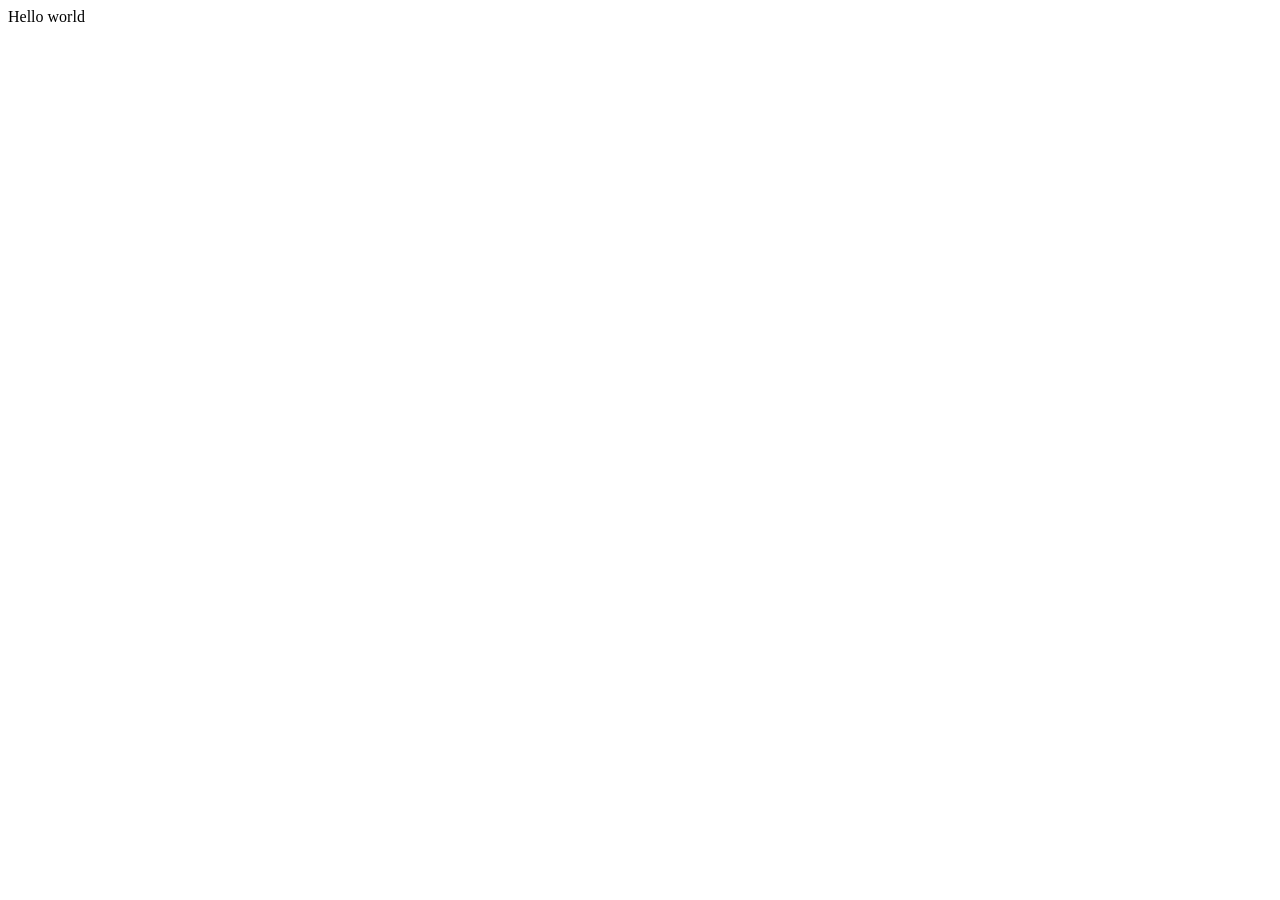
==== index.html @ 1959e89b "Archivos base del proyecto" ====
<!DOCTYPE html>
<html>

<head>
  <meta charset="utf-8">
  <meta name="viewport" content="width=device-width">
  <title>replit</title>
</head>

<body>
  Hello world

  <!--
  This script places a badge on your repl's full-browser view back to your repl's cover
  page. Try various colors for the theme: dark, light, red, orange, yellow, lime, green,
  teal, blue, blurple, magenta, pink!
  -->
  <script src="https://replit.com/public/js/replit-badge-v2.js" theme="dark" position="bottom-right"></script>
</body>

</html>
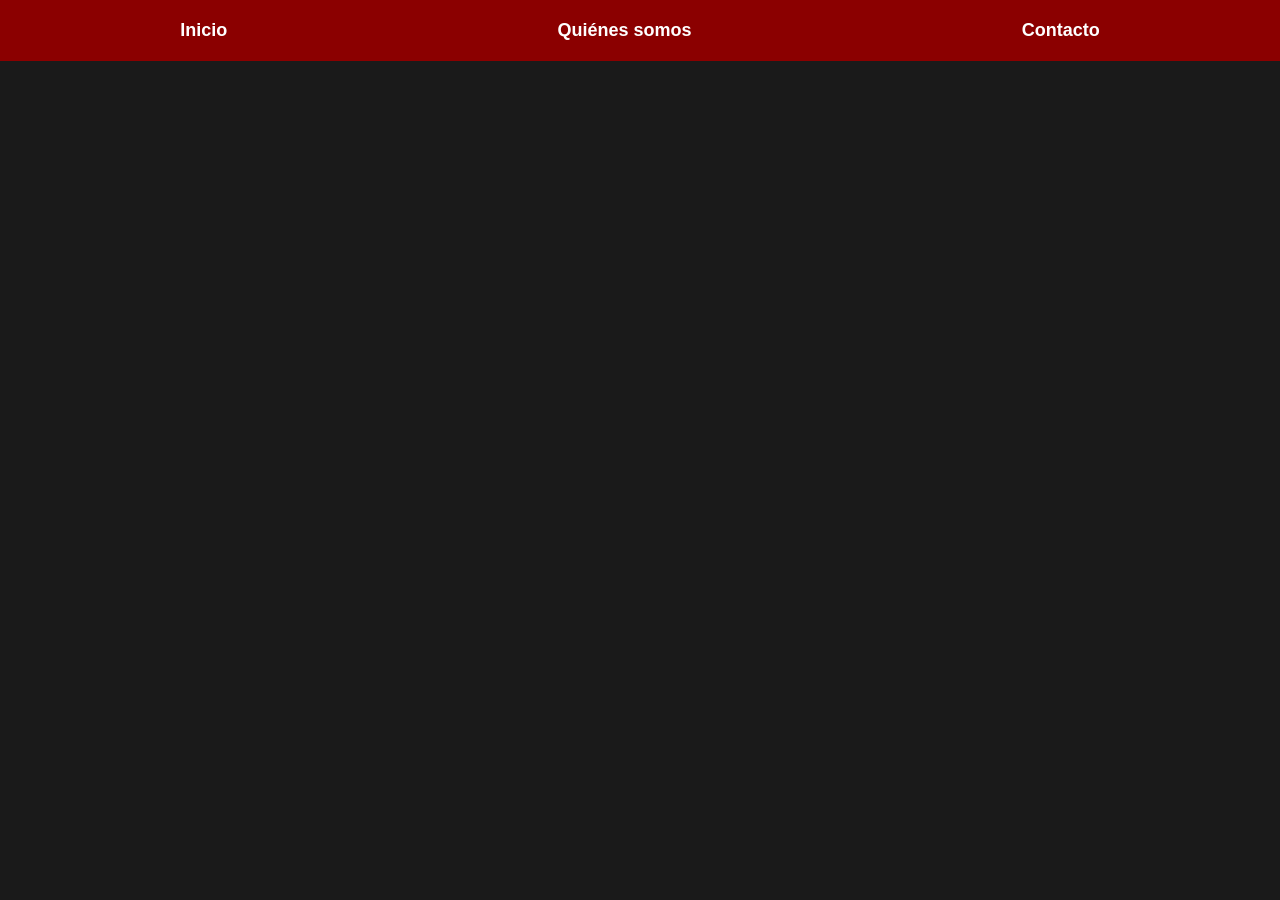
==== commit 149dd869: "Tarea 1: Menu de navegacion con estilos css" ====
--- a/index.html
+++ b/index.html
@@ -5,10 +5,17 @@
   <meta charset="utf-8">
   <meta name="viewport" content="width=device-width">
   <title>replit</title>
+  <link rel="stylesheet" href="style.css"
 </head>
 
 <body>
-  Hello world
+<nav class="menu-nav">
+    <ul>
+      <li>Inicio</li>
+      <li>Quiénes somos</li>
+      <li>Contacto</li>
+    </ul>
+  </nav>
 
   <!--
   This script places a badge on your repl's full-browser view back to your repl's cover
--- a/style.css
+++ b/style.css
@@ -0,0 +1,30 @@
+html {
+    height: 100%;
+    width: 100%;
+  }
+body {
+  margin: 0;
+  font-family: Arial, sans-serif;
+  background-color: #1a1a1a;
+  color: #f2f2f2;
+}
+.menu-nav {
+  background-color: #8b0000;
+  position: sticky;
+  top: 0;
+  padding: 15px;
+  z-index: 1000;
+}
+.menu-nav ul {
+  list-style-type: none;
+  margin: 0;
+  padding: 0;
+  display: flex;
+  justify-content: space-around;
+}
+.menu-nav li {
+  color: white;
+  font-weight: bold;
+  font-size: 18px;
+  padding: 5px 10px;
+}
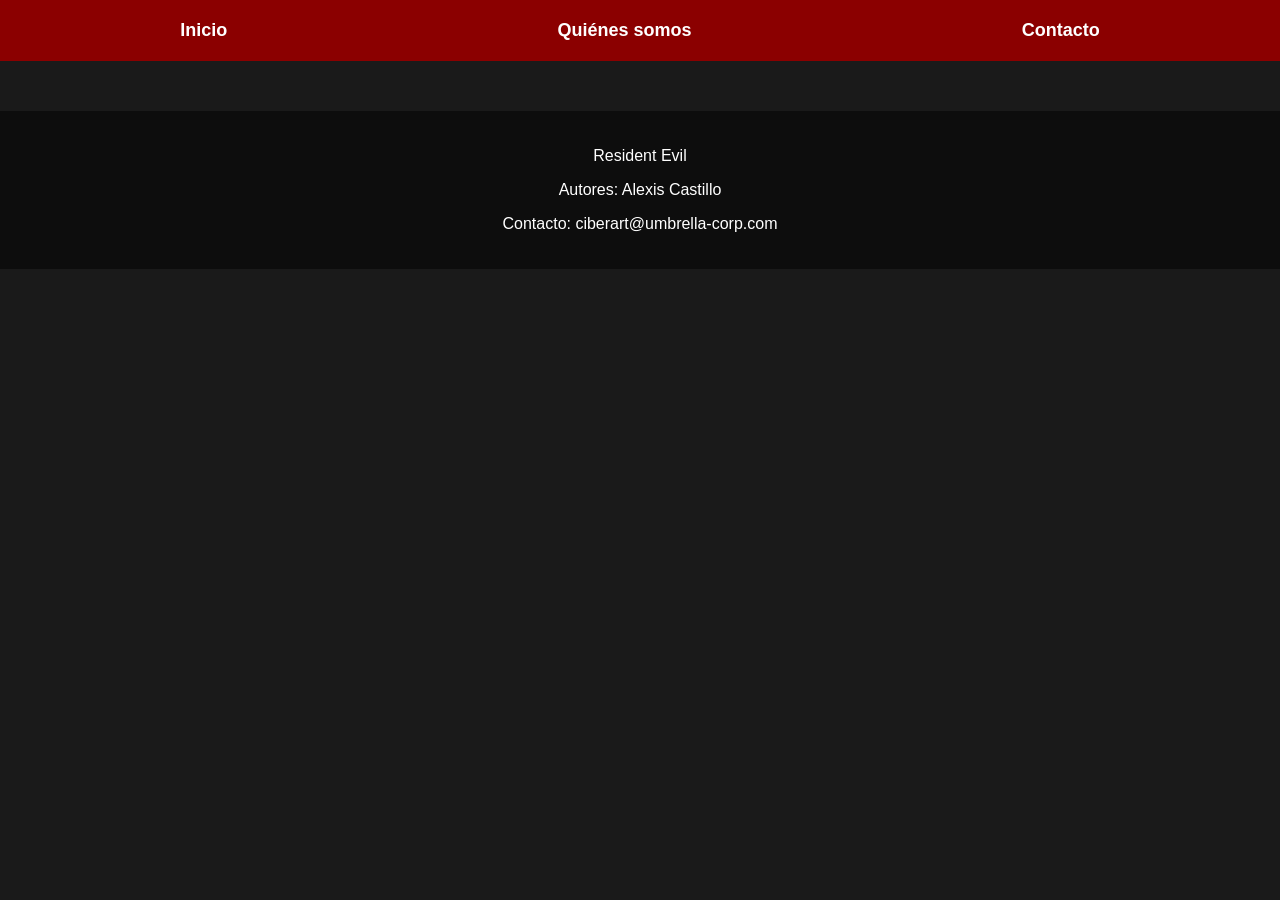
==== commit 0906ea07: "Tarea 2: Pie de pagina agregafo" ====
--- a/index.html
+++ b/index.html
@@ -22,6 +22,11 @@
   page. Try various colors for the theme: dark, light, red, orange, yellow, lime, green,
   teal, blue, blurple, magenta, pink!
   -->
+  <footer class="pie-pagina">
+    <p>Resident Evil</p>
+    <p>Autores: Alexis Castillo</p>
+    <p>Contacto: ciberart@umbrella-corp.com</p>
+  </footer>
   <script src="https://replit.com/public/js/replit-badge-v2.js" theme="dark" position="bottom-right"></script>
 </body>
 
--- a/style.css
+++ b/style.css
@@ -27,4 +27,11 @@
   font-weight: bold;
   font-size: 18px;
   padding: 5px 10px;
+}
+.pie-pagina {
+  background-color: #0d0d0d;
+  color: white;
+  text-align: center;
+  padding: 20px;
+  margin-top: 50px;
 }
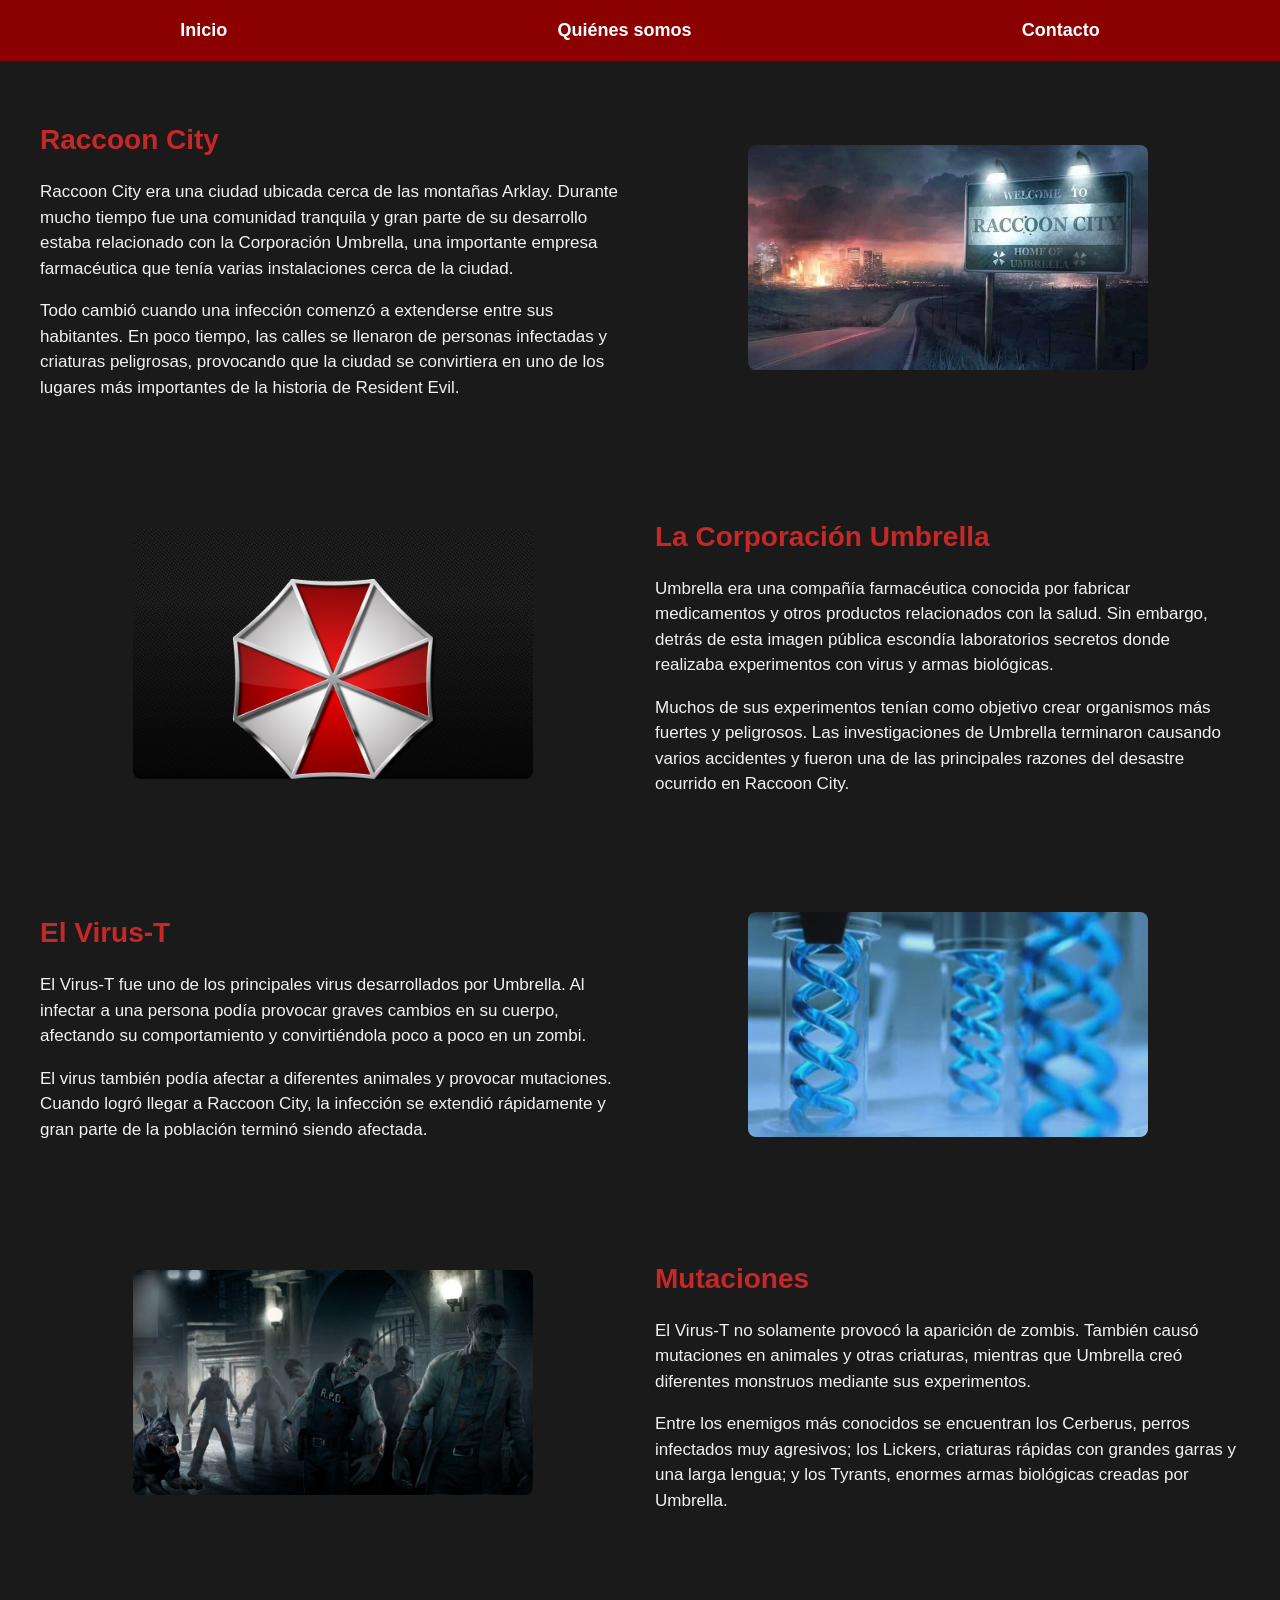
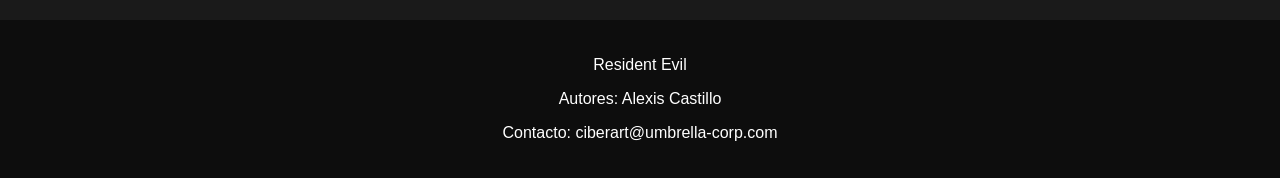
==== commit afdf20c5: "Tarea 3. Se añadieron imagenes e informacion al blog" ====
--- a/index.html
+++ b/index.html
@@ -17,6 +17,86 @@
     </ul>
   </nav>
 
+<main class="bloque-contenido">
+  <div class="bloque-textos">
+    <h2>Raccoon City</h2>
+    <p>
+      Raccoon City era una ciudad ubicada cerca de las montañas Arklay.
+      Durante mucho tiempo fue una comunidad tranquila y gran parte de su
+      desarrollo estaba relacionado con la Corporación Umbrella, una importante
+      empresa farmacéutica que tenía varias instalaciones cerca de la ciudad.
+    </p>
+    <p>
+      Todo cambió cuando una infección comenzó a extenderse entre sus habitantes.
+      En poco tiempo, las calles se llenaron de personas infectadas y criaturas
+      peligrosas, provocando que la ciudad se convirtiera en uno de los lugares
+      más importantes de la historia de Resident Evil.
+    </p>
+  </div>
+
+  <div class="bloque-imagen-espacio">
+    <p><img src="Pic/Raccoon.jpg"></p>
+  </div>
+</main>
+<main class="bloque-contenido">
+
+  <div class="bloque-imagen-espacio">
+    <p><img src="Pic/Umbrella.jpg"></p>
+  </div>
+
+  <div class="bloque-textos">
+    <h2>La Corporación Umbrella</h2>
+    <p>
+      Umbrella era una compañía farmacéutica conocida por fabricar medicamentos
+      y otros productos relacionados con la salud. Sin embargo, detrás de esta
+      imagen pública escondía laboratorios secretos donde realizaba experimentos
+      con virus y armas biológicas.
+    </p>
+    <p>
+      Muchos de sus experimentos tenían como objetivo crear organismos más
+      fuertes y peligrosos. Las investigaciones de Umbrella terminaron causando
+      varios accidentes y fueron una de las principales razones del desastre
+      ocurrido en Raccoon City.
+    </p>
+  </div>
+</main>
+<main class="bloque-contenido">
+  <div class="bloque-textos">
+    <h2>El Virus-T</h2>
+    <p>
+      El Virus-T fue uno de los principales virus desarrollados por Umbrella.
+      Al infectar a una persona podía provocar graves cambios en su cuerpo,
+      afectando su comportamiento y convirtiéndola poco a poco en un zombi.
+    </p>
+    <p>
+      El virus también podía afectar a diferentes animales y provocar
+      mutaciones. Cuando logró llegar a Raccoon City, la infección se extendió
+      rápidamente y gran parte de la población terminó siendo afectada.
+    </p>
+  </div>
+  <div class="bloque-imagen-espacio">
+    <p><img src="Pic/Virus.jpg"></p>
+  </div>
+</main>
+<main class="bloque-contenido inversion">
+  <div class="bloque-imagen-espacio">
+    <p><img src="Pic/Zombies.jpg"></p>
+  </div>
+  <div class="bloque-textos">
+    <h2>Mutaciones</h2>
+    <p>
+      El Virus-T no solamente provocó la aparición de zombis. También causó
+      mutaciones en animales y otras criaturas, mientras que Umbrella creó
+      diferentes monstruos mediante sus experimentos.
+    </p>
+    <p>
+      Entre los enemigos más conocidos se encuentran los Cerberus, perros
+      infectados muy agresivos; los Lickers, criaturas rápidas con grandes
+      garras y una larga lengua; y los Tyrants, enormes armas biológicas
+      creadas por Umbrella.
+    </p>
+  </div>
+</main>
   <!--
   This script places a badge on your repl's full-browser view back to your repl's cover
   page. Try various colors for the theme: dark, light, red, orange, yellow, lime, green,
@@ -29,5 +109,4 @@
   </footer>
   <script src="https://replit.com/public/js/replit-badge-v2.js" theme="dark" position="bottom-right"></script>
 </body>
-
 </html>
--- a/style.css
+++ b/style.css
@@ -34,4 +34,37 @@
   text-align: center;
   padding: 20px;
   margin-top: 50px;
+}
+
+.bloque-contenido {
+  display: flex;
+  align-items: center;
+  justify-content: space-between;
+  padding: 40px;
+  gap: 30px;
+}
+
+.bloque-textos {
+  width: 50%;
+}
+
+.bloque-textos h2 {
+  color: #c62828;
+  font-size: 28px;
+}
+
+.bloque-textos p {
+  font-size: 17px;
+  line-height: 1.5;
+}
+
+.bloque-imagen-espacio {
+  width: 50%;
+  text-align: center;
+}
+
+.bloque-imagen-espacio img {
+  width: 400px;
+  max-width: 100%;
+  border-radius: 8px;
 }
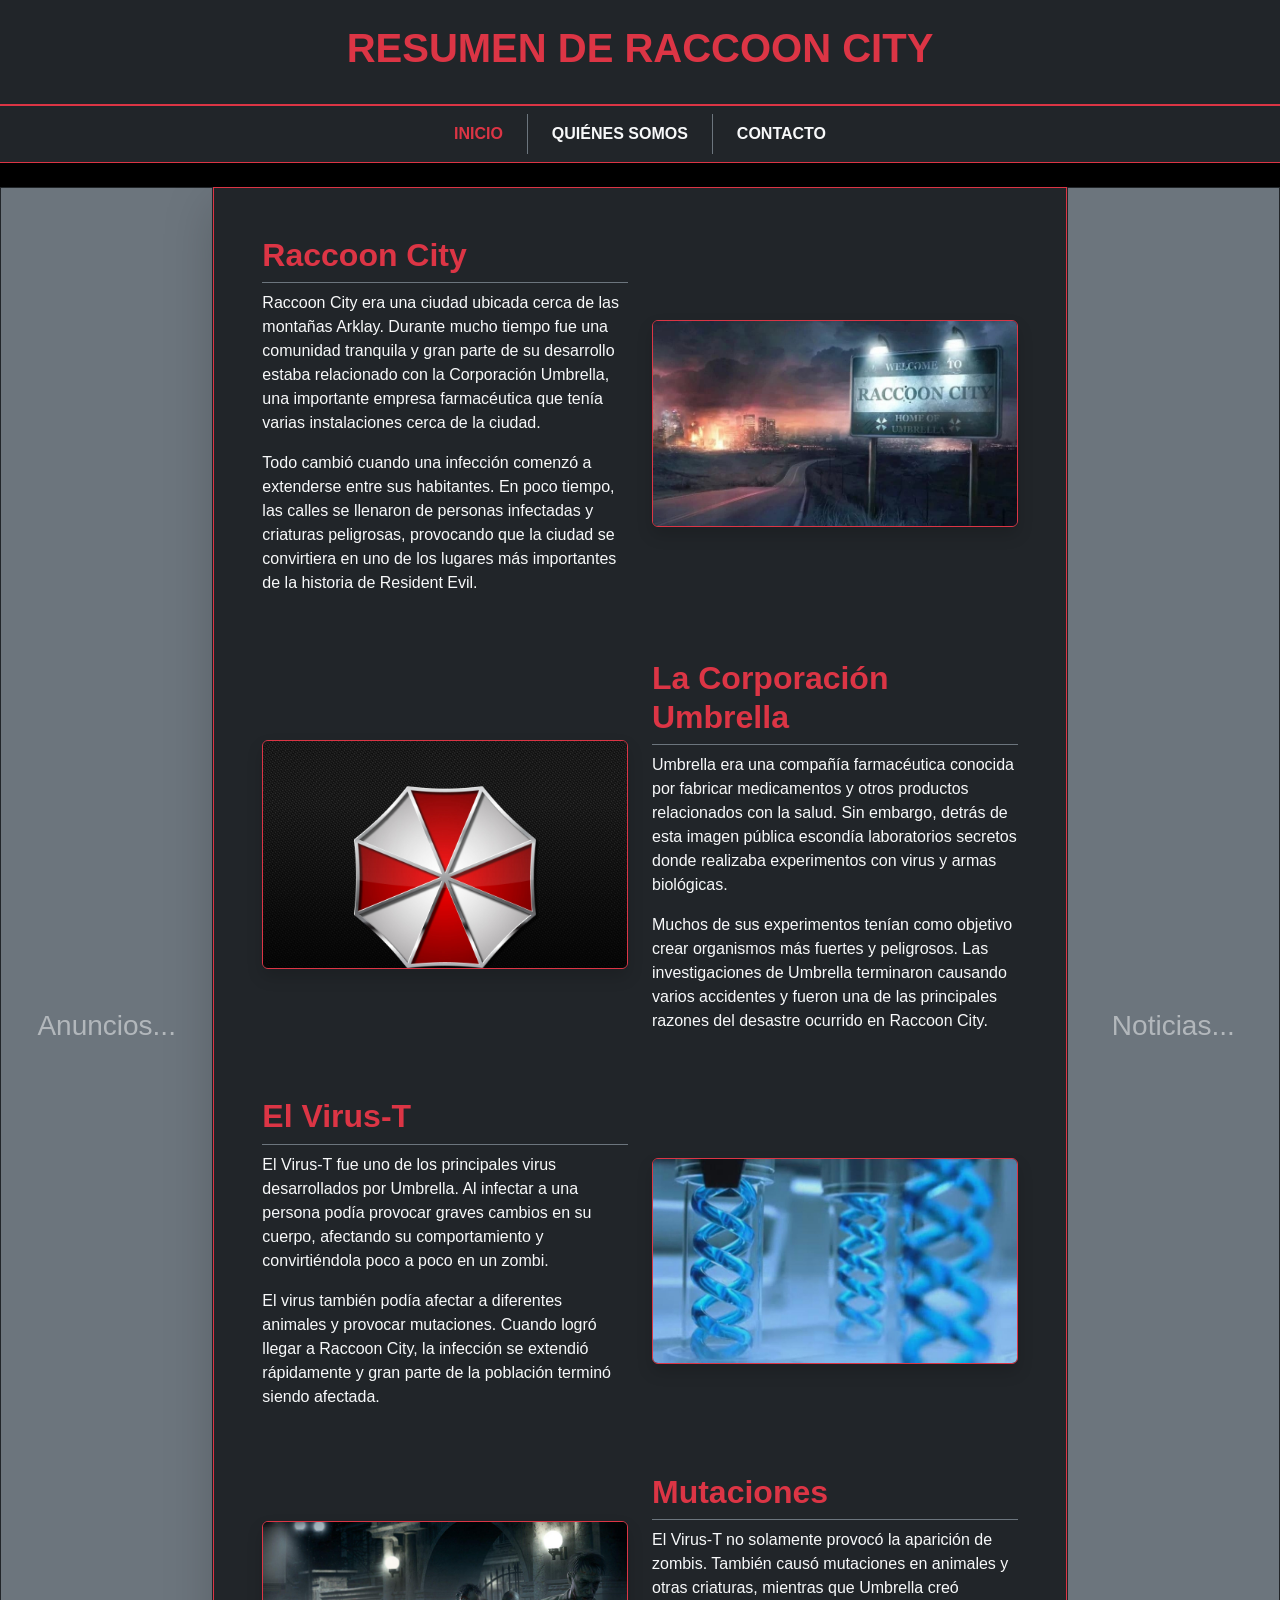
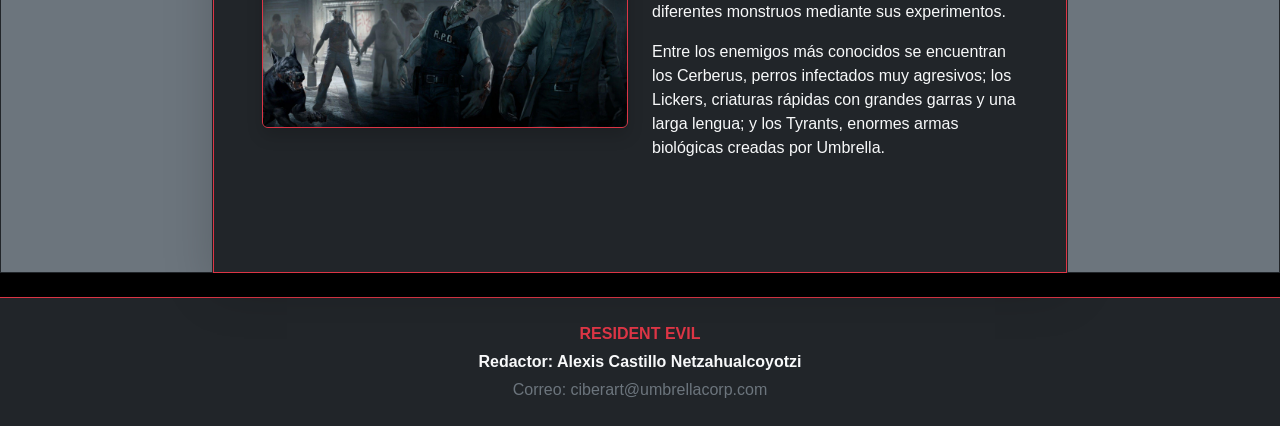
==== commit 6a16dc79: "index mejorado con bootstrap y nuevos html añadidos" ====
--- a/index.html
+++ b/index.html
@@ -1,112 +1,127 @@
 <!DOCTYPE html>
-<html>
-
+<html lang="es">
 <head>
   <meta charset="utf-8">
-  <meta name="viewport" content="width=device-width">
-  <title>replit</title>
-  <link rel="stylesheet" href="style.css"
+  <meta name="viewport" content="width=device-width, initial-scale=1">
+  <title>Archivos de Umbrella - Raccoon City</title>
+   <link href="https://cdn.jsdelivr.net/npm/bootstrap@5.3.8/dist/css/bootstrap.min.css" rel="stylesheet" integrity="sha384-sRIl4kxILFvY47J16cr9ZwB07vP4J8+LH7qKQnuqkuIAvNWLzeN8tE5YBujZqJLB" crossorigin="anonymous">
+  <link href="style.css" rel="stylesheet" type="text/css" />
 </head>
-
-<body>
-<nav class="menu-nav">
-    <ul>
-      <li>Inicio</li>
-      <li>Quiénes somos</li>
-      <li>Contacto</li>
-    </ul>
+<body class="bg-black text-light"> 
+  <header class="text-center py-4 bg-dark border-bottom border-danger">
+    <h1 class="text-danger fw-bold text-uppercase tracking-wide">Resumen de Raccoon City</h1>
+  </header>
+  
+<nav class="navbar navbar-expand-lg bg-dark mb-4 border-top border-bottom border-danger shadow-sm">
+    <div class="container-fluid justify-content-center">
+      <ul class="navbar-nav">
+        <li class="nav-item border-end border-secondary px-3">
+          <a class="nav-link text-danger fw-bold text-uppercase" href="index.html">Inicio</a>
+        </li>
+        <li class="nav-item border-end border-secondary px-3">
+          <a class="nav-link text-light text-uppercase fw-semibold" href="about.html">Quiénes Somos</a>
+        </li>
+        <li class="nav-item px-3">
+          <a class="nav-link text-light text-uppercase fw-semibold" href="contact.html">Contacto</a>
+        </li>
+      </ul>
+    </div>
   </nav>
-
-<main class="bloque-contenido">
-  <div class="bloque-textos">
-    <h2>Raccoon City</h2>
-    <p>
-      Raccoon City era una ciudad ubicada cerca de las montañas Arklay.
-      Durante mucho tiempo fue una comunidad tranquila y gran parte de su
-      desarrollo estaba relacionado con la Corporación Umbrella, una importante
-      empresa farmacéutica que tenía varias instalaciones cerca de la ciudad.
-    </p>
-    <p>
-      Todo cambió cuando una infección comenzó a extenderse entre sus habitantes.
-      En poco tiempo, las calles se llenaron de personas infectadas y criaturas
-      peligrosas, provocando que la ciudad se convirtiera en uno de los lugares
-      más importantes de la historia de Resident Evil.
-    </p>
+  <div class="container-fluid">
+    <div class="row text-center">
+      <div class="col-2 bg-secondary d-flex align-items-center justify-content-center border border-dark">
+        <h3 class="text-light opacity-50">Anuncios...</h3>
+      </div>
+      <div class="col-8 bg-dark text-light text-start p-5 border border-danger shadow-lg">
+        <div class="row align-items-center mb-5">
+          <div class="col-md-6">
+            <h2 class="text-danger fw-bold border-bottom border-secondary pb-2">Raccoon City</h2>
+            <p class="text-light">
+              Raccoon City era una ciudad ubicada cerca de las montañas Arklay.
+              Durante mucho tiempo fue una comunidad tranquila y gran parte de su
+              desarrollo estaba relacionado con la Corporación Umbrella, una importante
+              empresa farmacéutica que tenía varias instalaciones cerca de la ciudad.
+            </p>
+            <p class="text-light">
+              Todo cambió cuando una infección comenzó a extenderse entre sus habitantes.
+              En poco tiempo, las calles se llenaron de personas infectadas y criaturas
+              peligrosas, provocando que la ciudad se convirtiera en uno de los lugares
+              más importantes de la historia de Resident Evil.
+            </p>
+          </div>
+          <div class="col-md-6 text-center">
+            <img src="Pic/Raccoon.jpg" class="img-fluid rounded border border-danger shadow" alt="Raccoon City">
+          </div>
+        </div>
+        <div class="row align-items-center mb-5">
+          <div class="col-md-6 text-center">
+            <img src="Pic/Umbrella.jpg" class="img-fluid rounded border border-danger shadow" alt="Umbrella Corporation">
+          </div>
+          <div class="col-md-6">
+            <h2 class="text-danger fw-bold border-bottom border-secondary pb-2">La Corporación Umbrella</h2>
+            <p class="text-light">
+              Umbrella era una compañía farmacéutica conocida por fabricar medicamentos
+              y otros productos relacionados con la salud. Sin embargo, detrás de esta
+              imagen pública escondía laboratorios secretos donde realizaba experimentos
+              con virus y armas biológicas.
+            </p>
+            <p class="text-light">
+              Muchos de sus experimentos tenían como objetivo crear organismos más
+              fuertes y peligrosos. Las investigaciones de Umbrella terminaron causando
+              varios accidentes y fueron una de las principales razones del desastre
+              ocurrido en Raccoon City.
+            </p>
+          </div>
+        </div>
+        <div class="row align-items-center mb-5">
+          <div class="col-md-6">
+            <h2 class="text-danger fw-bold border-bottom border-secondary pb-2">El Virus-T</h2>
+            <p class="text-light">
+              El Virus-T fue uno de los principales virus desarrollados por Umbrella.
+              Al infectar a una persona podía provocar graves cambios en su cuerpo,
+              afectando su comportamiento y convirtiéndola poco a poco en un zombi.
+            </p>
+            <p class="text-light">
+              El virus también podía afectar a diferentes animales y provocar
+              mutaciones. Cuando logró llegar a Raccoon City, la infección se extendió
+              rápidamente y gran parte de la población terminó siendo afectada.
+            </p>
+          </div>
+          <div class="col-md-6 text-center">
+            <img src="Pic/Virus.jpg" class="img-fluid rounded border border-danger shadow" alt="Virus-T">
+          </div>
+        </div>
+        <div class="row align-items-center mb-5">
+          <div class="col-md-6 text-center">
+            <img src="Pic/Zombies.jpg" class="img-fluid rounded border border-danger shadow" alt="Mutaciones">
+          </div>
+          <div class="col-md-6">
+            <h2 class="text-danger fw-bold border-bottom border-secondary pb-2">Mutaciones</h2>
+            <p class="text-light">
+              El Virus-T no solamente provocó la aparición de zombis. También causó
+              mutaciones en animales y otras criaturas, mientras que Umbrella creó
+              diferentes monstruos mediante sus experimentos.
+            </p>
+            <p class="text-light">
+              Entre los enemigos más conocidos se encuentran los Cerberus, perros
+              infectados muy agresivos; los Lickers, criaturas rápidas con grandes
+              garras y una larga lengua; y los Tyrants, enormes armas biológicas
+              creadas por Umbrella.
+            </p>
+          </div>
+        </div>
+      </div>
+      <div class="col-2 bg-secondary d-flex align-items-center justify-content-center border border-dark">
+        <h3 class="text-light opacity-50">Noticias...</h3>
+      </div>
+    </div>
   </div>
-
-  <div class="bloque-imagen-espacio">
-    <p><img src="Pic/Raccoon.jpg"></p>
-  </div>
-</main>
-<main class="bloque-contenido">
-
-  <div class="bloque-imagen-espacio">
-    <p><img src="Pic/Umbrella.jpg"></p>
-  </div>
-
-  <div class="bloque-textos">
-    <h2>La Corporación Umbrella</h2>
-    <p>
-      Umbrella era una compañía farmacéutica conocida por fabricar medicamentos
-      y otros productos relacionados con la salud. Sin embargo, detrás de esta
-      imagen pública escondía laboratorios secretos donde realizaba experimentos
-      con virus y armas biológicas.
-    </p>
-    <p>
-      Muchos de sus experimentos tenían como objetivo crear organismos más
-      fuertes y peligrosos. Las investigaciones de Umbrella terminaron causando
-      varios accidentes y fueron una de las principales razones del desastre
-      ocurrido en Raccoon City.
-    </p>
-  </div>
-</main>
-<main class="bloque-contenido">
-  <div class="bloque-textos">
-    <h2>El Virus-T</h2>
-    <p>
-      El Virus-T fue uno de los principales virus desarrollados por Umbrella.
-      Al infectar a una persona podía provocar graves cambios en su cuerpo,
-      afectando su comportamiento y convirtiéndola poco a poco en un zombi.
-    </p>
-    <p>
-      El virus también podía afectar a diferentes animales y provocar
-      mutaciones. Cuando logró llegar a Raccoon City, la infección se extendió
-      rápidamente y gran parte de la población terminó siendo afectada.
-    </p>
-  </div>
-  <div class="bloque-imagen-espacio">
-    <p><img src="Pic/Virus.jpg"></p>
-  </div>
-</main>
-<main class="bloque-contenido inversion">
-  <div class="bloque-imagen-espacio">
-    <p><img src="Pic/Zombies.jpg"></p>
-  </div>
-  <div class="bloque-textos">
-    <h2>Mutaciones</h2>
-    <p>
-      El Virus-T no solamente provocó la aparición de zombis. También causó
-      mutaciones en animales y otras criaturas, mientras que Umbrella creó
-      diferentes monstruos mediante sus experimentos.
-    </p>
-    <p>
-      Entre los enemigos más conocidos se encuentran los Cerberus, perros
-      infectados muy agresivos; los Lickers, criaturas rápidas con grandes
-      garras y una larga lengua; y los Tyrants, enormes armas biológicas
-      creadas por Umbrella.
-    </p>
-  </div>
-</main>
-  <!--
-  This script places a badge on your repl's full-browser view back to your repl's cover
-  page. Try various colors for the theme: dark, light, red, orange, yellow, lime, green,
-  teal, blue, blurple, magenta, pink!
-  -->
-  <footer class="pie-pagina">
-    <p>Resident Evil</p>
-    <p>Autores: Alexis Castillo</p>
-    <p>Contacto: ciberart@umbrella-corp.com</p>
+ <footer class="bg-dark text-light text-center py-4 mt-4 border-top border-danger shadow-lg">
+    <p class="mb-1 fw-bold text-uppercase text-danger">Resident evil</p>
+    <p class="mb-1 fw-semibold">Redactor: Alexis Castillo Netzahualcoyotzi</p>
+    <p class="mb-0 text-secondary">Correo: ciberart@umbrellacorp.com</p>
   </footer>
   <script src="https://replit.com/public/js/replit-badge-v2.js" theme="dark" position="bottom-right"></script>
+   <script src="https://cdn.jsdelivr.net/npm/bootstrap@5.3.8/dist/js/bootstrap.bundle.min.js" integrity="sha384-FKyoEForCGlyvwx9Hj09JcYn3nv7wiPVlz7YYwJrWVcXK/BmnVDxM+D2scQbITxI" crossorigin="anonymous"></script>
 </body>
 </html>
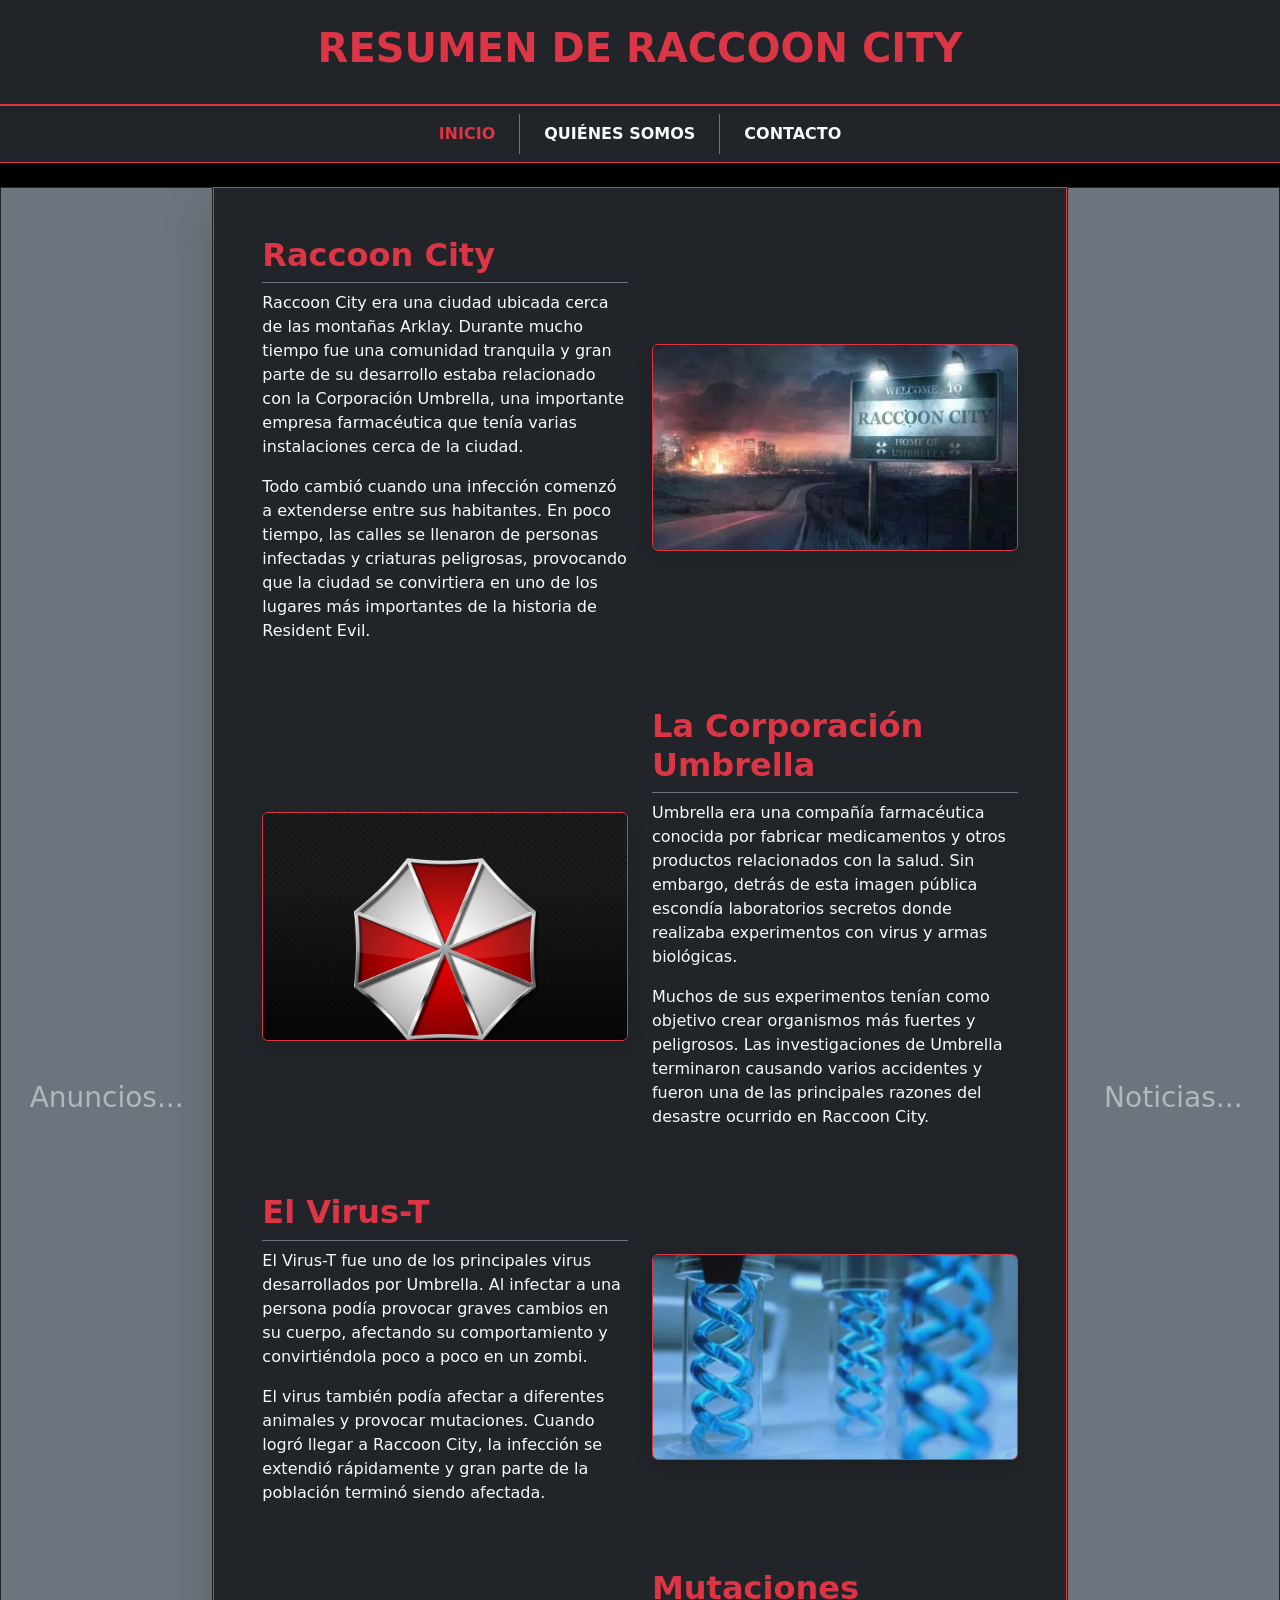
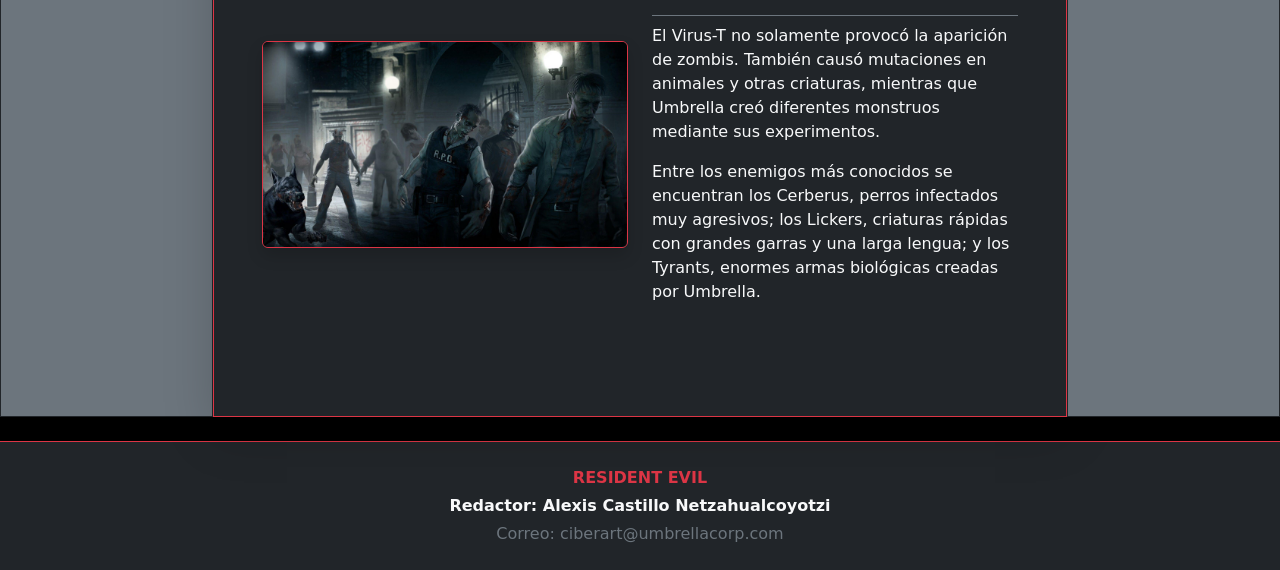
==== commit f0d02bc0: "Se eliminaron los estilos y se añadio contenido a la pagina sobrenosotros" ====
--- a/index.html
+++ b/index.html
@@ -12,17 +12,17 @@
     <h1 class="text-danger fw-bold text-uppercase tracking-wide">Resumen de Raccoon City</h1>
   </header>
   
-<nav class="navbar navbar-expand-lg bg-dark mb-4 border-top border-bottom border-danger shadow-sm">
+ <nav class="navbar navbar-expand-lg bg-dark mb-4 border-top border-bottom border-danger shadow-sm">
     <div class="container-fluid justify-content-center">
       <ul class="navbar-nav">
         <li class="nav-item border-end border-secondary px-3">
           <a class="nav-link text-danger fw-bold text-uppercase" href="index.html">Inicio</a>
         </li>
         <li class="nav-item border-end border-secondary px-3">
-          <a class="nav-link text-light text-uppercase fw-semibold" href="about.html">Quiénes Somos</a>
+          <a class="nav-link text-light text-uppercase fw-semibold" href="sobrenosotros.html">Quiénes Somos</a>
         </li>
         <li class="nav-item px-3">
-          <a class="nav-link text-light text-uppercase fw-semibold" href="contact.html">Contacto</a>
+          <a class="nav-link text-light text-uppercase fw-semibold" href="contacto.html">Contacto</a>
         </li>
       </ul>
     </div>
--- a/style.css
+++ b/style.css
@@ -1,70 +1,4 @@
 html {
     height: 100%;
     width: 100%;
-  }
-body {
-  margin: 0;
-  font-family: Arial, sans-serif;
-  background-color: #1a1a1a;
-  color: #f2f2f2;
-}
-.menu-nav {
-  background-color: #8b0000;
-  position: sticky;
-  top: 0;
-  padding: 15px;
-  z-index: 1000;
-}
-.menu-nav ul {
-  list-style-type: none;
-  margin: 0;
-  padding: 0;
-  display: flex;
-  justify-content: space-around;
-}
-.menu-nav li {
-  color: white;
-  font-weight: bold;
-  font-size: 18px;
-  padding: 5px 10px;
-}
-.pie-pagina {
-  background-color: #0d0d0d;
-  color: white;
-  text-align: center;
-  padding: 20px;
-  margin-top: 50px;
-}
-
-.bloque-contenido {
-  display: flex;
-  align-items: center;
-  justify-content: space-between;
-  padding: 40px;
-  gap: 30px;
-}
-
-.bloque-textos {
-  width: 50%;
-}
-
-.bloque-textos h2 {
-  color: #c62828;
-  font-size: 28px;
-}
-
-.bloque-textos p {
-  font-size: 17px;
-  line-height: 1.5;
-}
-
-.bloque-imagen-espacio {
-  width: 50%;
-  text-align: center;
-}
-
-.bloque-imagen-espacio img {
-  width: 400px;
-  max-width: 100%;
-  border-radius: 8px;
-}+  }
